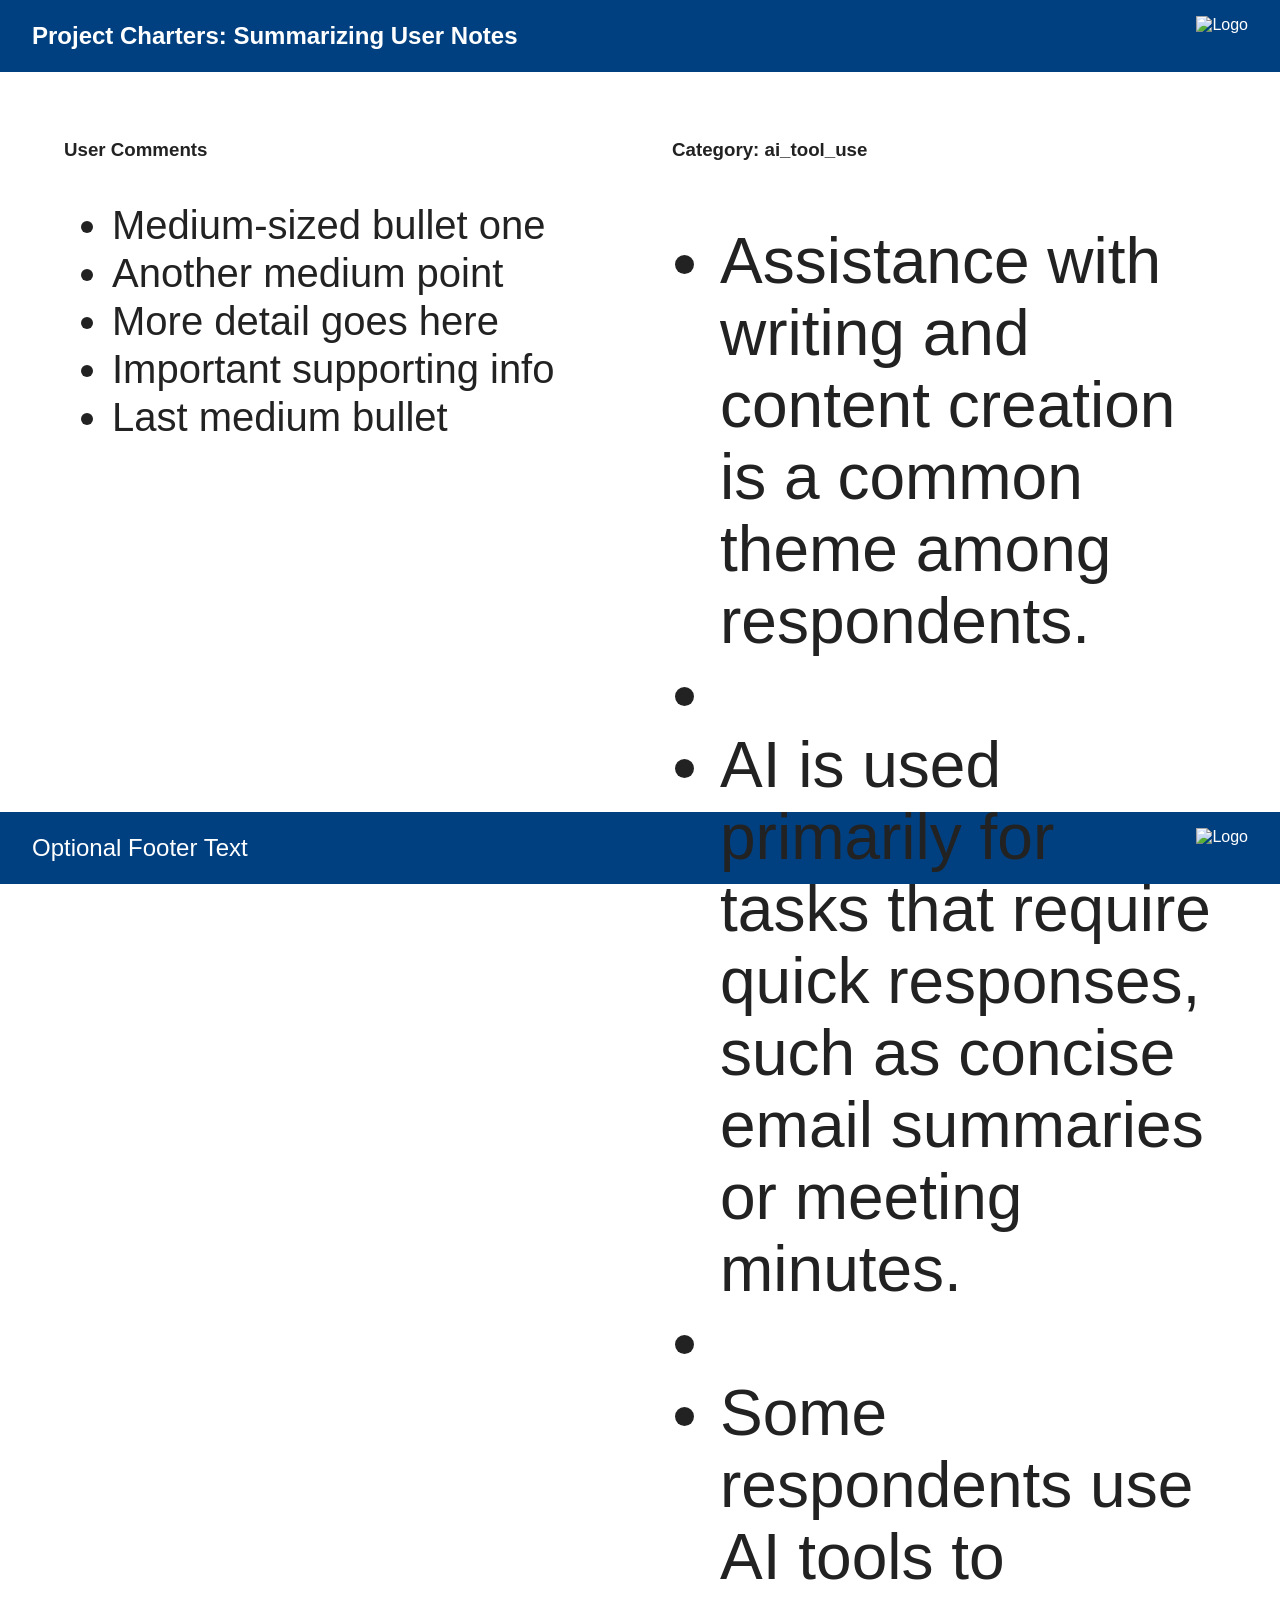
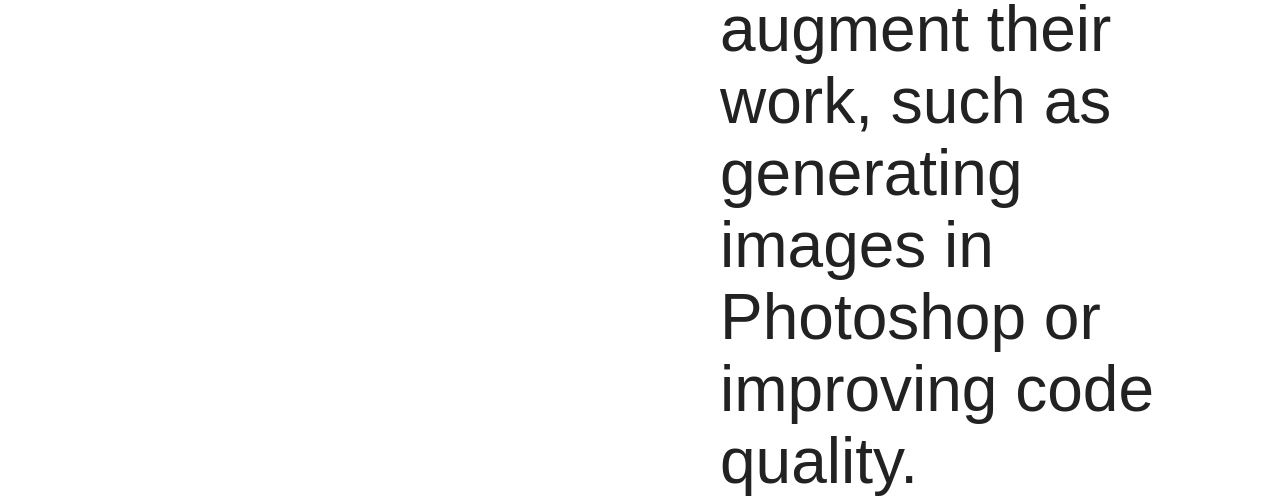
==== COAA_chartersummary/pages/ai_tool_use.html @ 7194df30 "write output to new pages" ====
<!DOCTYPE html>
<html lang="en">
<head>
    <meta charset="UTF-8" />
    <meta name="viewport" content="width=device-width, initial-scale=1.0"/>
    <title>COAA Interactive</title>
    <link rel="stylesheet" href="styles.css" />
</head>
<body>
    <header>
        <h1>Project Charters: Summarizing User Notes</h1>
        <img src="logo.png" alt="Logo" />
    </header>

    <div class="content">
        <div class="column left-column">
            <h3>User Comments</h3>
            <ul>
                <li>Medium-sized bullet one</li>
                <li>Another medium point</li>
                <li>More detail goes here</li>
                <li>Important supporting info</li>
                <li>Last medium bullet</li>
            </ul>
        </div>
        <div class="column right-column">
            <h3>Category: ai_tool_use</h3>
            <ul>
            
                <li>
                Assistance with writing and content creation is a common theme among respondents.
                </li>
            
                <li>
                
                </li>
            
                <li>
                AI is used primarily for tasks that require quick responses, such as concise email summaries or meeting minutes.
                </li>
            
                <li>
                
                </li>
            
                <li>
                Some respondents use AI tools to augment their work, such as generating images in Photoshop or improving code quality.
                </li>
            
            </ul>
        </div>
    </div>

    <footer>
        <p>Optional Footer Text</p>
        <img src="logo.png" alt="Logo" />
    </footer>
</body>
</html>
---- COAA_chartersummary/pages/styles.css ----
body {
    margin: 0;
    font-family: "Segoe UI", Tahoma, Geneva, Verdana, sans-serif;
    background-color: #ffffff;
    color: #222;
  }

  header, footer {
    background-color: #004080;
    color: white;
    padding: 1rem 2rem;
    display: flex;
    justify-content: space-between;
    align-items: center;
  }

  header h1, footer p {
    margin: 0;
    font-size: 1.5rem;
  }

  header img, footer img {
    height: 40px;
  }

  .content {
    display: flex;
    height: calc(100vh - 160px); /* Adjusts for header + footer height */
    padding: 2rem;
    box-sizing: border-box;
  }

  .column {
    flex: 1;
    padding: 1rem 2rem;
    box-sizing: border-box;
  }

  .left-column ul {
    font-size: 2.5rem;
    line-height: 3rem;
  }

  .right-column ul {
    font-size: 4rem;
    line-height: 4.5rem;
  }

  ul {
    list-style-type: disc;
    padding-left: 3rem;
  }
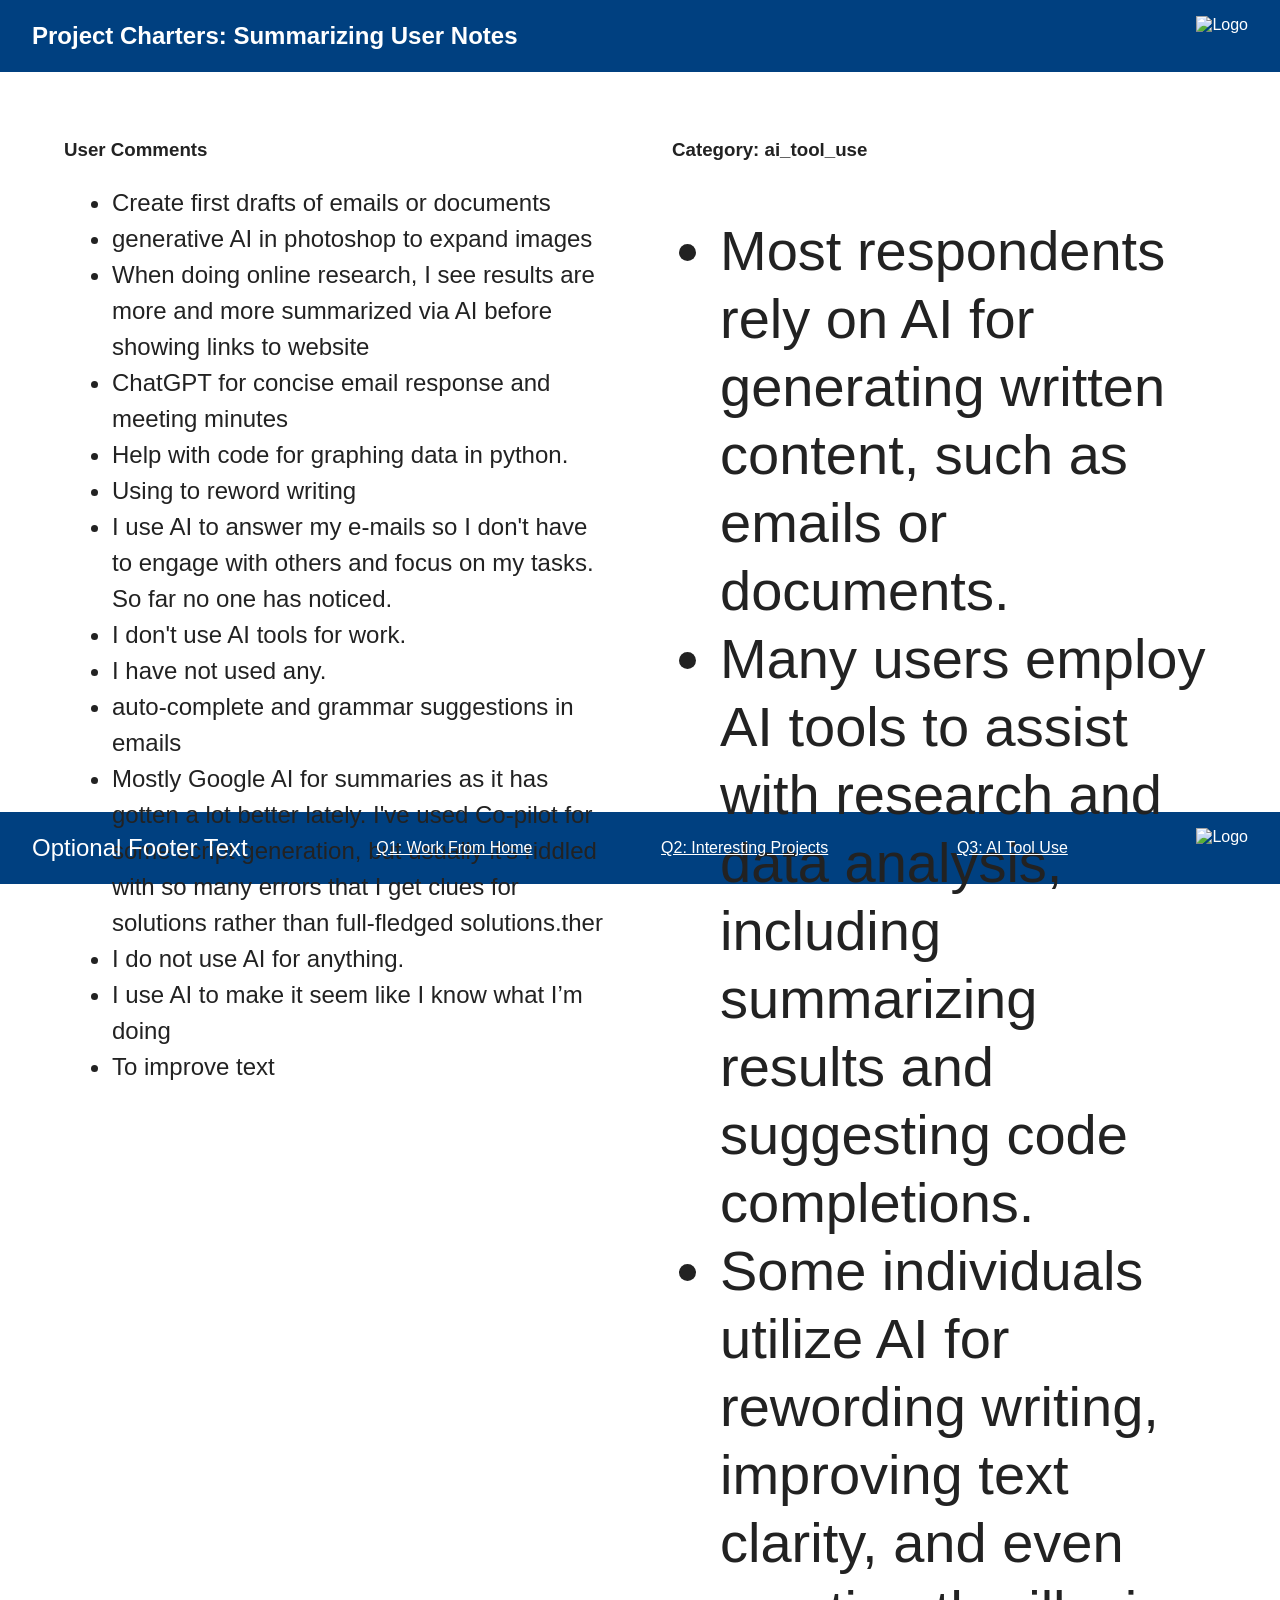
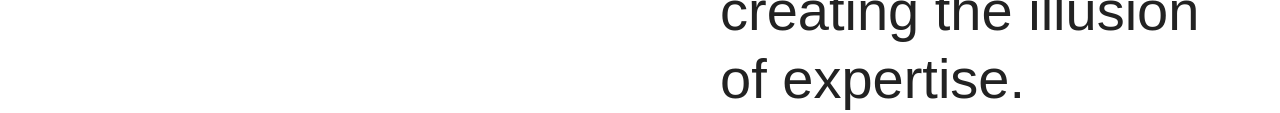
==== commit 32fda88f: "update pages" ====
--- a/COAA_chartersummary/pages/ai_tool_use.html
+++ b/COAA_chartersummary/pages/ai_tool_use.html
@@ -16,11 +16,63 @@
         <div class="column left-column">
             <h3>User Comments</h3>
             <ul>
-                <li>Medium-sized bullet one</li>
-                <li>Another medium point</li>
-                <li>More detail goes here</li>
-                <li>Important supporting info</li>
-                <li>Last medium bullet</li>
+                
+                    <li>
+                    Create first drafts of emails or documents
+                    </li>
+                
+                    <li>
+                    generative AI in photoshop to expand images
+                    </li>
+                
+                    <li>
+                    When doing online research, I see results are more and more summarized via AI before showing links to website
+                    </li>
+                
+                    <li>
+                    ChatGPT for concise email response and meeting minutes
+                    </li>
+                
+                    <li>
+                    Help with code for graphing data in python.
+                    </li>
+                
+                    <li>
+                    Using to reword writing 
+                    </li>
+                
+                    <li>
+                    I use AI to answer my e-mails so I don't have to engage with others and focus on my tasks. So far no one has noticed.  
+                    </li>
+                
+                    <li>
+                    I don't use AI tools for work.
+                    </li>
+                
+                    <li>
+                    I have not used any.
+                    </li>
+                
+                    <li>
+                    auto-complete and grammar suggestions in emails
+                    </li>
+                
+                    <li>
+                    Mostly Google AI for summaries as it has gotten a lot better lately.  I've used Co-pilot for some script generation, but usually it's riddled with so many errors that I get clues for solutions rather than full-fledged solutions.ther 
+                    </li>
+                
+                    <li>
+                    I do not use AI for anything.
+                    </li>
+                
+                    <li>
+                    I use AI to make it seem like I know what I’m doing 
+                    </li>
+                
+                    <li>
+                    To improve text 
+                    </li>
+                
             </ul>
         </div>
         <div class="column right-column">
@@ -28,23 +80,15 @@
             <ul>
             
                 <li>
-                Assistance with writing and content creation is a common theme among respondents.
+                Most respondents rely on AI for generating written content, such as emails or documents.
                 </li>
             
                 <li>
-                
+                 Many users employ AI tools to assist with research and data analysis, including summarizing results and suggesting code completions.
                 </li>
             
                 <li>
-                AI is used primarily for tasks that require quick responses, such as concise email summaries or meeting minutes.
-                </li>
-            
-                <li>
-                
-                </li>
-            
-                <li>
-                Some respondents use AI tools to augment their work, such as generating images in Photoshop or improving code quality.
+                 Some individuals utilize AI for rewording writing, improving text clarity, and even creating the illusion of expertise.
                 </li>
             
             </ul>
@@ -53,6 +97,9 @@
 
     <footer>
         <p>Optional Footer Text</p>
+        <a href="work_from_home_setup.html">Q1: Work From Home</a>
+        <a href="interesting_project.html">Q2: Interesting Projects</a>
+        <a href="ai_tool_use.html">Q3: AI Tool Use</a>
         <img src="logo.png" alt="Logo" />
     </footer>
 </body>
--- a/COAA_chartersummary/pages/styles.css
+++ b/COAA_chartersummary/pages/styles.css
@@ -37,16 +37,21 @@
   }
 
   .left-column ul {
-    font-size: 2.5rem;
-    line-height: 3rem;
+    font-size: 1.5rem;
+    line-height: 2.25rem;
   }
 
   .right-column ul {
-    font-size: 4rem;
-    line-height: 4.5rem;
+    font-size: 3.5rem;
+    line-height: 4.25rem;
   }
 
   ul {
     list-style-type: disc;
     padding-left: 3rem;
+  }
+
+  a {
+    color:#ffffff;
+    font-family: "Segoe UI", Tahoma, Geneva, Verdana, sans-serif;
   }
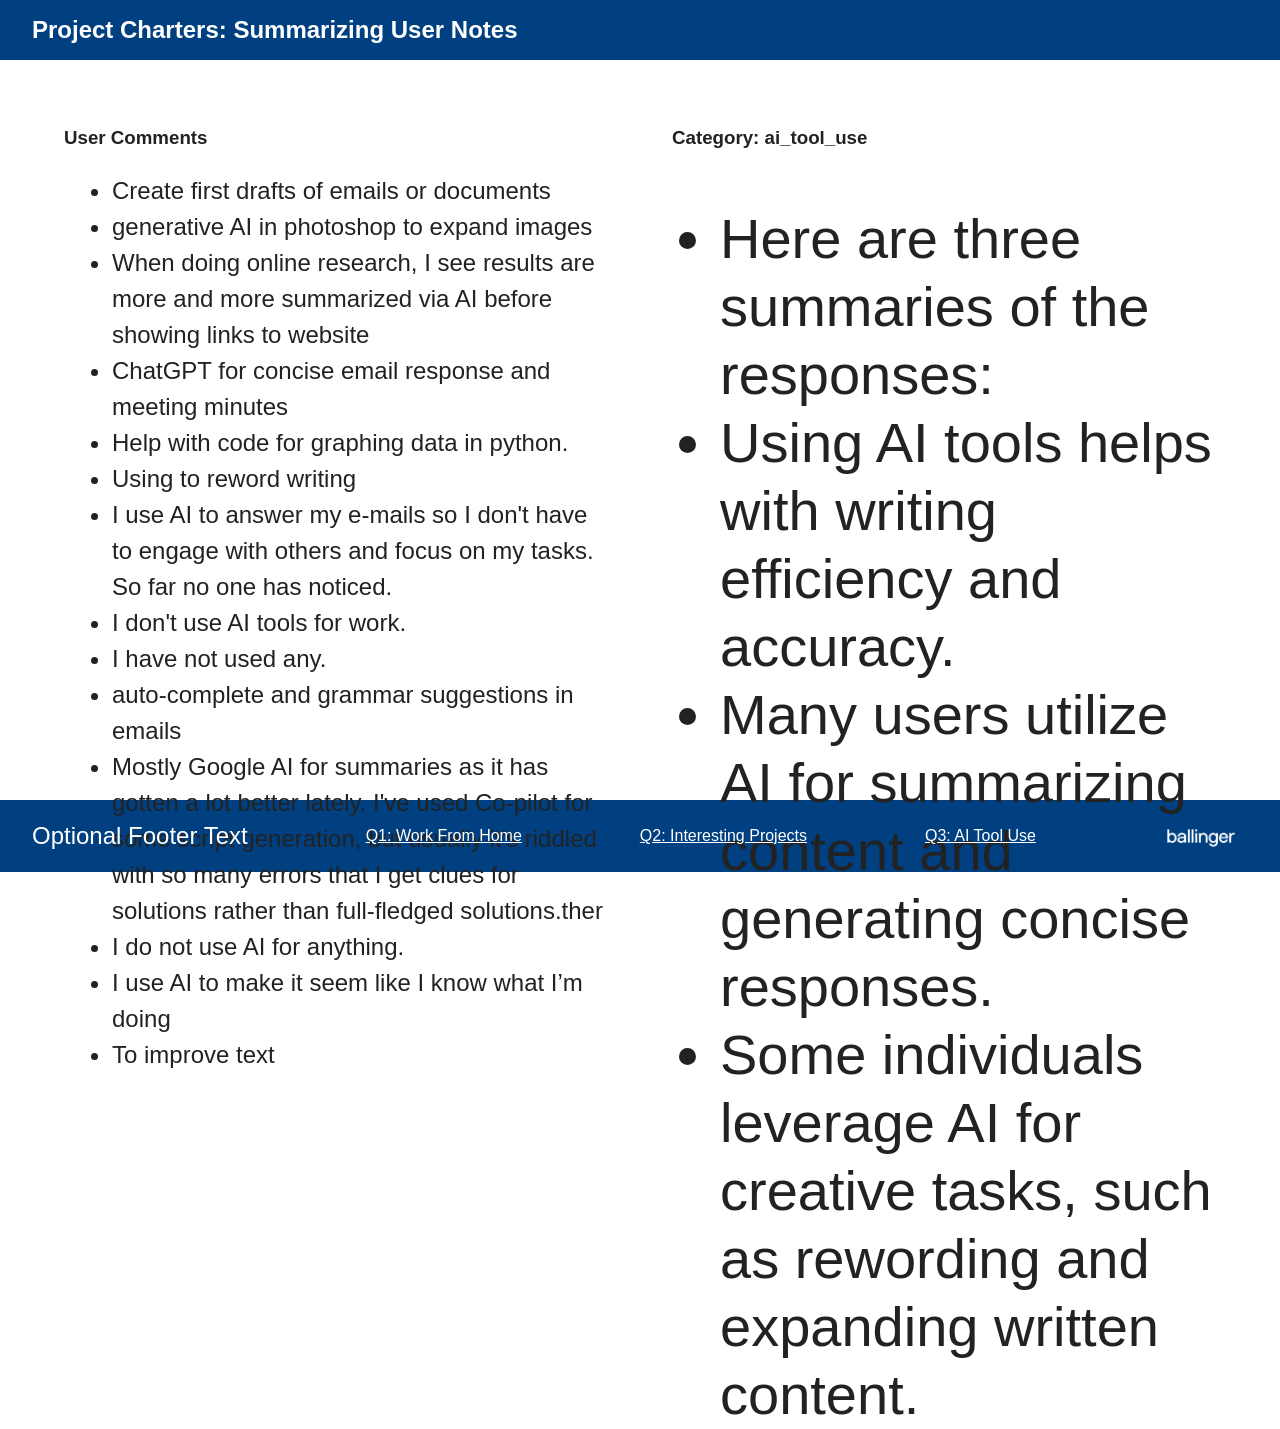
==== commit 0c23dfdd: "add logo, new pages" ====
--- a/COAA_chartersummary/pages/ai_tool_use.html
+++ b/COAA_chartersummary/pages/ai_tool_use.html
@@ -9,7 +9,6 @@
 <body>
     <header>
         <h1>Project Charters: Summarizing User Notes</h1>
-        <img src="logo.png" alt="Logo" />
     </header>
 
     <div class="content">
@@ -80,15 +79,19 @@
             <ul>
             
                 <li>
-                Most respondents rely on AI for generating written content, such as emails or documents.
+                Here are three summaries of the responses:
                 </li>
             
                 <li>
-                 Many users employ AI tools to assist with research and data analysis, including summarizing results and suggesting code completions.
+                Using AI tools helps with writing efficiency and accuracy.
                 </li>
             
                 <li>
-                 Some individuals utilize AI for rewording writing, improving text clarity, and even creating the illusion of expertise.
+                Many users utilize AI for summarizing content and generating concise responses.
+                </li>
+            
+                <li>
+                Some individuals leverage AI for creative tasks, such as rewording and expanding written content.
                 </li>
             
             </ul>
@@ -100,7 +103,7 @@
         <a href="work_from_home_setup.html">Q1: Work From Home</a>
         <a href="interesting_project.html">Q2: Interesting Projects</a>
         <a href="ai_tool_use.html">Q3: AI Tool Use</a>
-        <img src="logo.png" alt="Logo" />
+        <img src="bger logo.png" alt="Logo" />
     </footer>
 </body>
 </html>
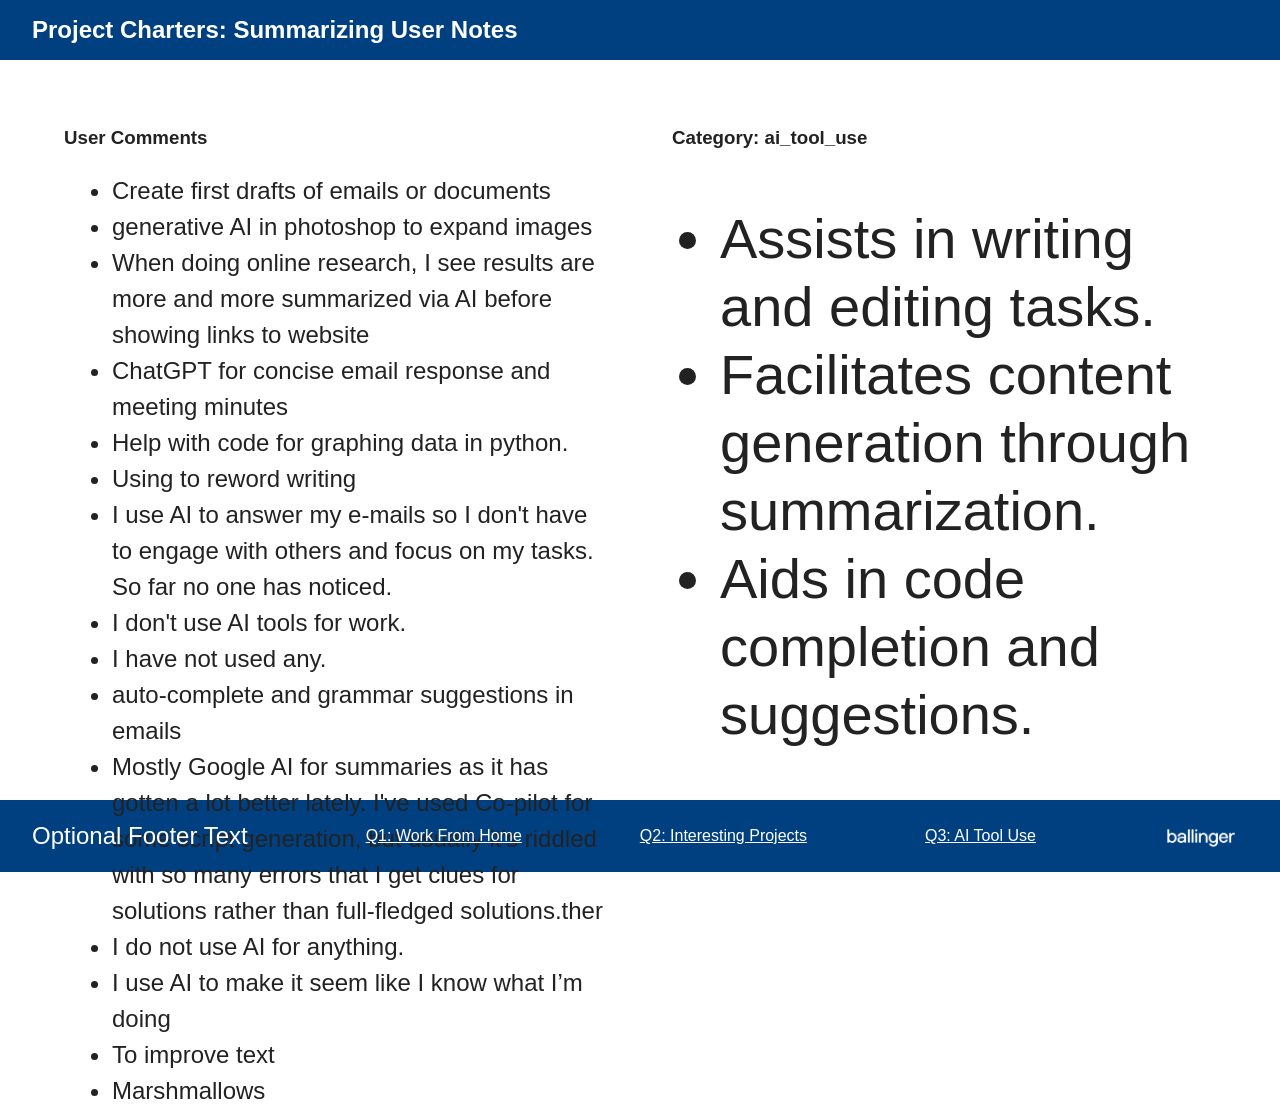
==== commit 1b461e82: "new responses" ====
--- a/COAA_chartersummary/pages/ai_tool_use.html
+++ b/COAA_chartersummary/pages/ai_tool_use.html
@@ -72,6 +72,10 @@
                     To improve text 
                     </li>
                 
+                    <li>
+                    Marshmallows 
+                    </li>
+                
             </ul>
         </div>
         <div class="column right-column">
@@ -79,19 +83,15 @@
             <ul>
             
                 <li>
-                Here are three summaries of the responses:
+                Assists in writing and editing tasks.
                 </li>
             
                 <li>
-                Using AI tools helps with writing efficiency and accuracy.
+                Facilitates content generation through summarization.
                 </li>
             
                 <li>
-                Many users utilize AI for summarizing content and generating concise responses.
-                </li>
-            
-                <li>
-                Some individuals leverage AI for creative tasks, such as rewording and expanding written content.
+                Aids in code completion and suggestions.
                 </li>
             
             </ul>
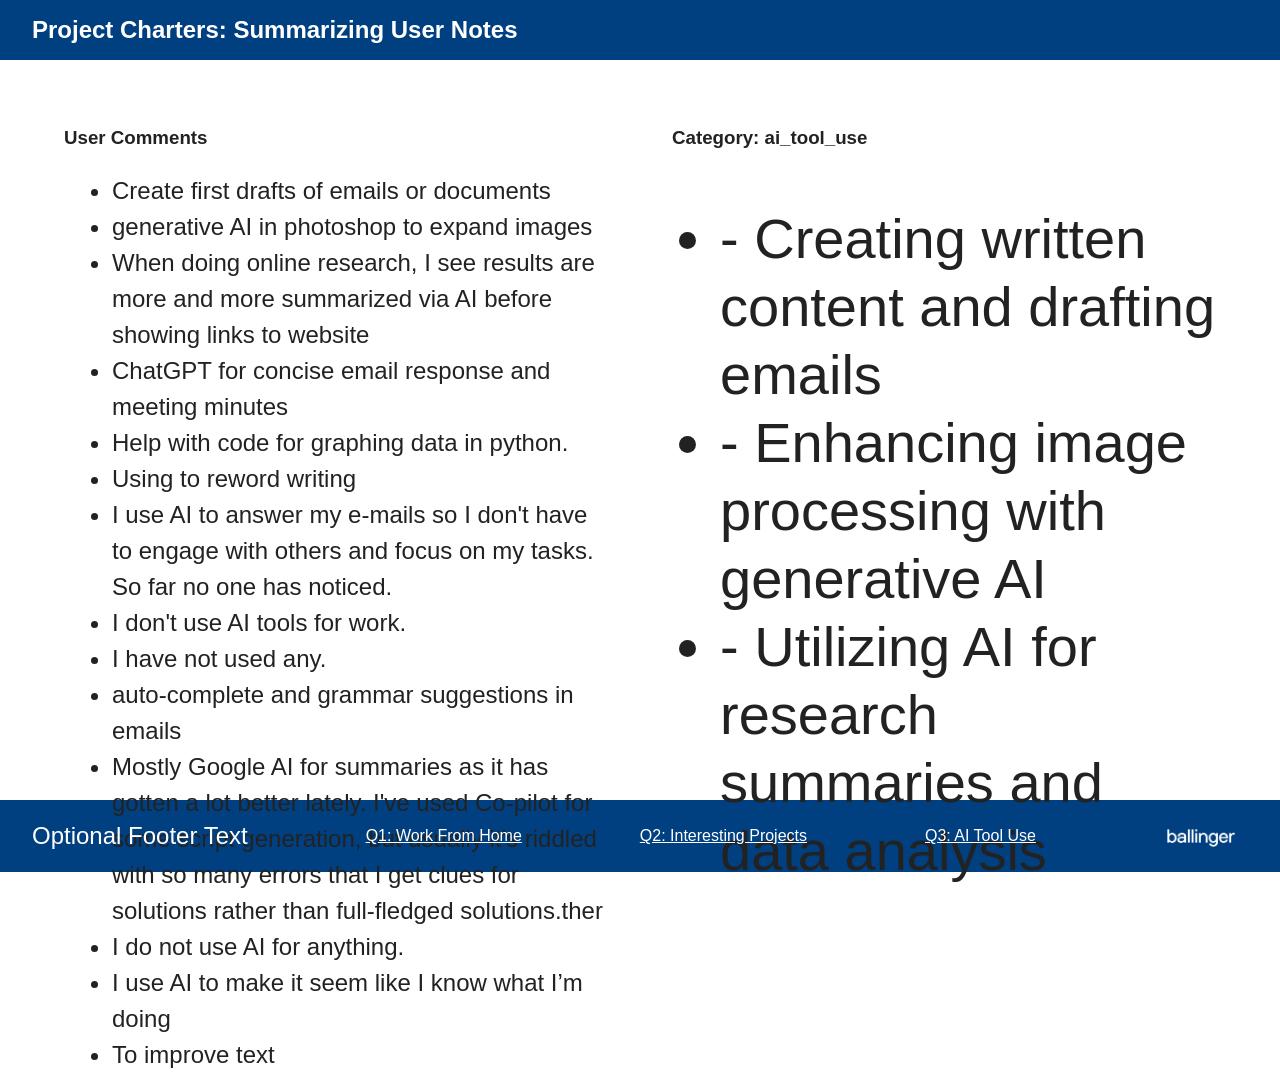
==== commit 0b87f87d: "adding new script specific to new response forms" ====
--- a/COAA_chartersummary/pages/ai_tool_use.html
+++ b/COAA_chartersummary/pages/ai_tool_use.html
@@ -72,10 +72,6 @@
                     To improve text 
                     </li>
                 
-                    <li>
-                    Marshmallows 
-                    </li>
-                
             </ul>
         </div>
         <div class="column right-column">
@@ -83,15 +79,15 @@
             <ul>
             
                 <li>
-                Assists in writing and editing tasks.
+                - Creating written content and drafting emails
                 </li>
             
                 <li>
-                Facilitates content generation through summarization.
+                - Enhancing image processing with generative AI
                 </li>
             
                 <li>
-                Aids in code completion and suggestions.
+                - Utilizing AI for research summaries and data analysis
                 </li>
             
             </ul>
